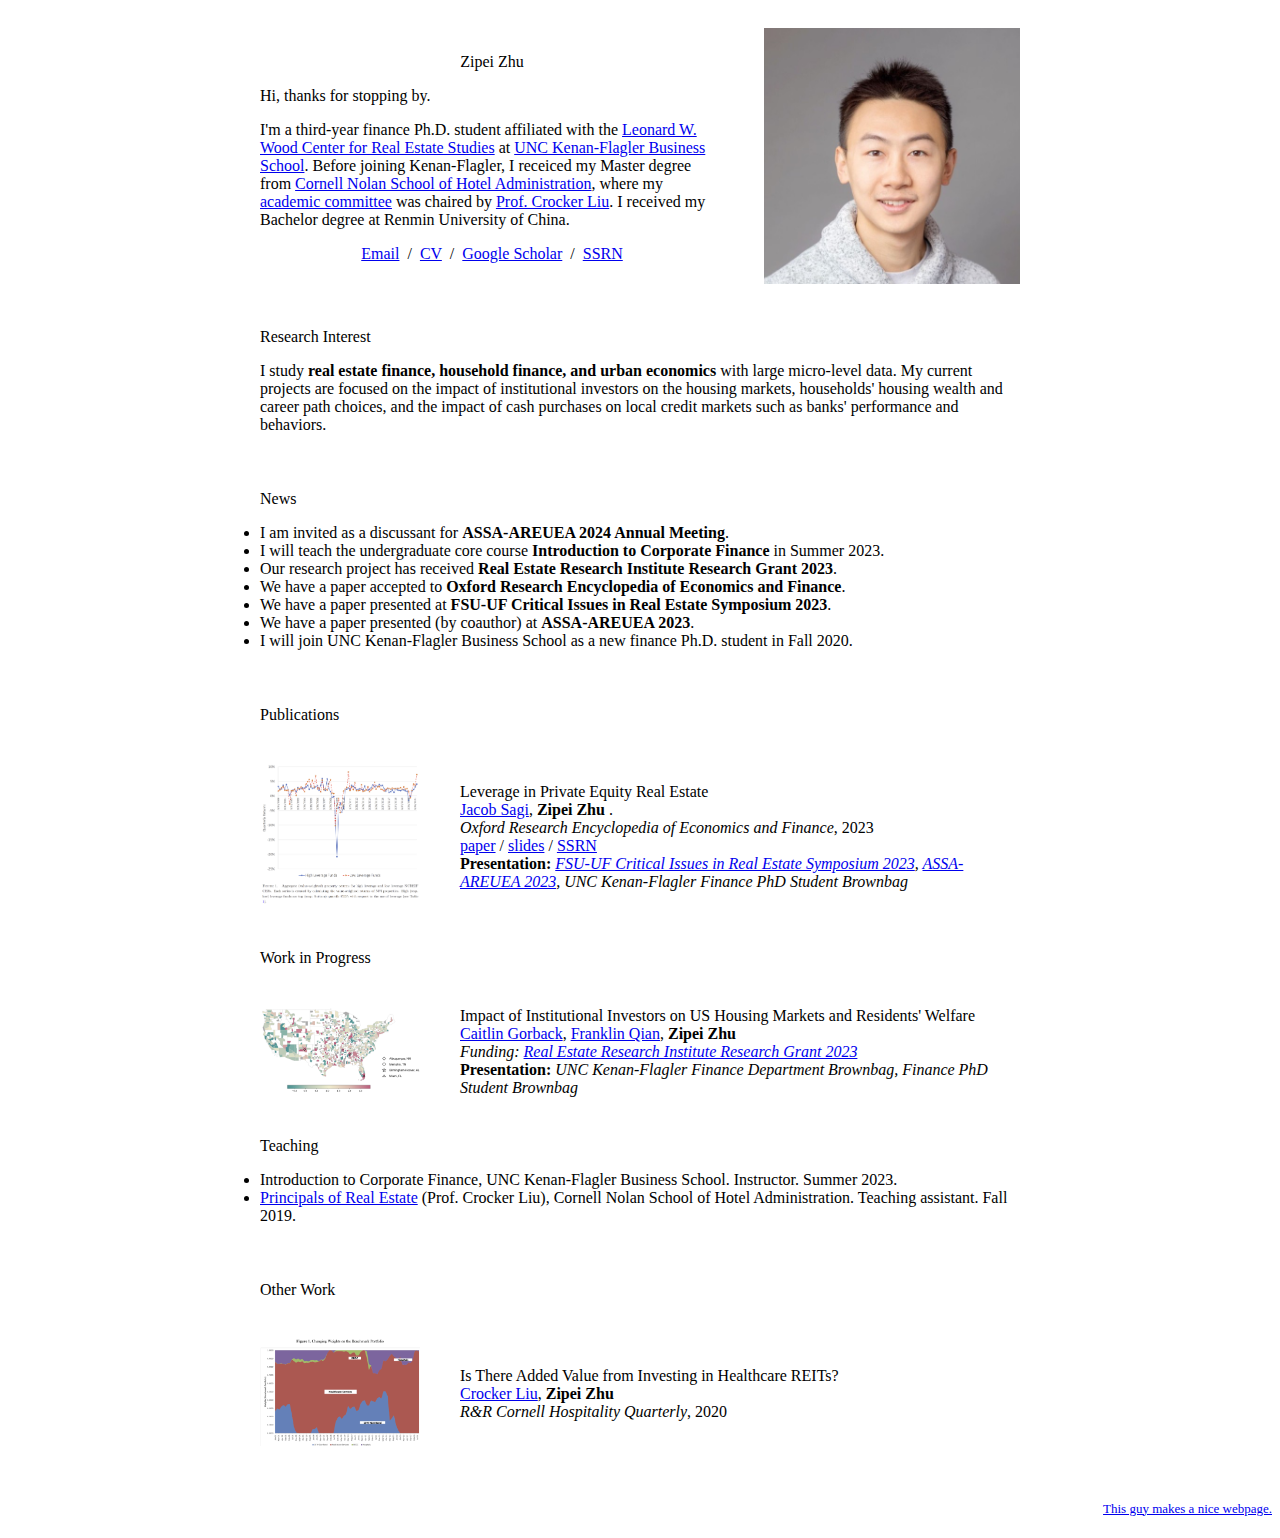
==== index.html @ 7a04b22f "zipei's webpage" ====
<!DOCTYPE HTML>
<html lang="en"><head><meta http-equiv="Content-Type" content="text/html; charset=UTF-8">

  <title>Zipei Zhu</title>

  <meta name="author" content="Zipei Zhu">
  <meta name="viewport" content="width=device-width, initial-scale=1">

  <link rel="stylesheet" type="text/css" href="stylesheet.css">
  <link rel="icon" type="image/png" href="images/seal_icon.png">
</head>

<body>
  <table style="width:100%;max-width:800px;border:0px;border-spacing:0px;border-collapse:separate;margin-right:auto;margin-left:auto;"><tbody>
    <tr style="padding:0px">
      <td style="padding:0px">
        <table style="width:100%;border:0px;border-spacing:0px;border-collapse:separate;margin-right:auto;margin-left:auto;"><tbody>
          <tr style="padding:0px">
            <td style="padding:2.5%;width:63%;vertical-align:middle">
              <p style="text-align:center">
                <name>Zipei Zhu</name>
              </p>
              <p>Hi, thanks for stopping by.
              </p>
              <p>
                I'm a third-year finance Ph.D. student affiliated with the <a href = "https://www.kenan-flagler.unc.edu/leonard-w-wood-center-for-real-estate-studies/">Leonard W. Wood Center for Real Estate Studies</a> at <a href = "https://www.kenan-flagler.unc.edu/">UNC Kenan-Flagler Business School</a>. Before joining Kenan-Flagler, I receiced my Master degree from <a href = "https://sha.cornell.edu/">Cornell Nolan School of Hotel Administration</a>, where my <a href = "https://ecommons.cornell.edu/handle/1813/102974">academic committee</a> was chaired by <a href = "https://sha.cornell.edu/faculty-research/faculty/chl62/">Prof. Crocker Liu</a>. I received my Bachelor degree at Renmin University of China</a>.
              </p>
              <p style="text-align:center">
                <a href="mailto:zipei_zhu@kenan-flagler.unc.edu">Email</a> &nbsp/&nbsp
                <a href="data/Zipei_Zhu_resume.pdf">CV</a> &nbsp/&nbsp
                <a href="https://scholar.google.com/citations?user=AWFfuxAAAAAJ&hl=en">Google Scholar</a> &nbsp/&nbsp
                <a href="https://papers.ssrn.com/sol3/cf_dev/AbsByAuth.cfm?per_id=3731613">SSRN</a>
              </p>
            </td>
            <td style="padding:2.5%;width:40%;max-width:40%">
              <a href="images/Zipei_Zhu.jpg"><img style="width:100%;max-width:100%" alt="profile photo" src="images/Zipei_Zhu.jpg" class="hoverZoomLink"></a>
            </td>
          </tr>
        </tbody></table>
        <table style="width:100%;border:0px;border-spacing:0px;border-collapse:separate;margin-right:auto;margin-left:auto;"><tbody>
            <tr>
            <td style="padding:20px;width:100%;vertical-align:middle">
              <heading>Research Interest</heading>
              <p>
                I study <strong>real estate finance, household finance, and urban economics</strong> with large micro-level data. My current projects are focused on the impact of institutional investors on the housing markets, households' housing wealth and career path choices, and the impact of cash purchases on local credit markets such as banks' performance and behaviors.
              </p>
            </td>
          </tr>
        </tbody></table>
        <table style="width:100%;border:0px;border-spacing:0px;border-collapse:separate;margin-right:auto;margin-left:auto;"><tbody>
            <tr>
            <td style="padding:20px;width:100%;vertical-align:middle">
              <heading>News</heading>
              <p>
                <li> I am invited as a discussant for <strong>ASSA-AREUEA 2024 Annual Meeting</strong>. </li>
                <li> I will teach the undergraduate core course <strong>Introduction to Corporate Finance</strong> in Summer 2023. </li>
                <li> Our research project has received <strong>Real Estate Research Institute Research Grant 2023</strong>. </li>
                <li> We have a paper accepted to <strong>Oxford Research Encyclopedia of Economics and Finance</strong>. </li>
                <li> We have a paper presented at <strong>FSU-UF Critical Issues in Real Estate Symposium 2023</strong>.
                <li> We have a paper presented (by coauthor) at <strong>ASSA-AREUEA 2023</strong>.
                <li> I will join UNC Kenan-Flagler Business School as a new finance Ph.D. student in Fall 2020. </li>
              </p>
            </td>
          </tr>
        </tbody></table>

        <table style="width:100%;border:0px;border-spacing:0px;border-collapse:separate;margin-right:auto;margin-left:auto;"><tbody>
            <tr>
            <td style="padding:20px;width:100%;vertical-align:middle">
              <heading>Publications</heading>
            </td>
          </tr>
        </tbody></table>

      <table style="width:100%;border:0px;border-spacing:0px;border-collapse:separate;margin-right:auto;margin-left:auto;"><tbody>

        <tr>
          <td style="padding:20px;width:25%;vertical-align:middle">
            <div>
              <img src='images/H1.png' width="160">
            </div>
          </td>
          <td style="padding:20px;width:75%;vertical-align:middle">
              <papertitle>Leverage in Private Equity Real Estate</papertitle>
            <br>
            <a href="https://www.kenan-flagler.unc.edu/faculty/directory/jacob-sagi/">Jacob Sagi</a>, <strong>Zipei Zhu</strong> .
            <br>
            <em>Oxford Research Encyclopedia of Economics and Finance</em>, 2023 </em>
            <br>
            <a href="papers/Sagi and Zhu (2023).pdf">paper</a> /
            <a href='slides/Sagi and Zhu (2023).pdf', target="_blank">slides</a> /
            <a href="https://papers.ssrn.com/sol3/papers.cfm?abstract_id=4061210">SSRN</a>
            <br>
            <strong>Presentation:</strong> <em><a href="https://www.areuea.org/index.php?option=com_dailyplanetblog&view=entry&year=2022&month=11&day=07&id=114:2023-fsu-uf-critical-issues-in-real-estate-symposium">FSU-UF Critical Issues in Real Estate Symposium 2023</a>, <a href="https://www.areuea.org/2023-areuea-assa-conference">ASSA-AREUEA 2023</a>, UNC Kenan-Flagler Finance PhD Student Brownbag</em>
          </td>
        </tr>
        </tbody></table>

        <table style="width:100%;border:0px;border-spacing:0px;border-collapse:separate;margin-right:auto;margin-left:auto;"><tbody>
            <tr>
            <td style="padding:20px;width:100%;vertical-align:middle">
              <heading>Work in Progress</heading>
            </td>
          </tr>
        </tbody></table>

      <table style="width:100%;border:0px;border-spacing:0px;border-collapse:separate;margin-right:auto;margin-left:auto;"><tbody>

        <tr>
          <td style="padding:20px;width:25%;vertical-align:middle">
            <div>
              <img src='images/growth.png' width="160">
            </div>
          </td>
          <td style="padding:20px;width:75%;vertical-align:middle">
              <papertitle>Impact of Institutional Investors on US Housing Markets and Residents' Welfare</papertitle>
            <br>
            <a href="https://www.caitlingorback.com/">Caitlin Gorback</a>, <a href="https://sites.google.com/view/fqian/home">Franklin Qian</a>, <strong>Zipei Zhu</strong>
            <!-- <br>
            <a href="https://papers.ssrn.com/sol3/papers.cfm?abstract_id=4061210">paper</a> /
            <a href="https://github.com/jialuli-luka/VLN-SIG">slides</a> /
            <a href="https://uncipc.org/index.php/publication/leverage-in-private-equity-real-estate/">website</a> -->
            <br>
            <em>Funding: <a href="https://www.reri.org/research/files/2023_reri_rfp.pdf">Real Estate Research Institute Research Grant 2023</a></em>
            <br>
            <strong>Presentation:</strong> <em>UNC Kenan-Flagler Finance Department Brownbag, Finance PhD Student Brownbag</em>
          </td>
        </tr>
        </tbody></table>



        <table style="width:100%;border:0px;border-spacing:0px;border-collapse:separate;margin-right:auto;margin-left:auto;"><tbody>
            <tr>
            <td style="padding:20px;width:100%;vertical-align:middle">
              <heading>Teaching</heading>
              <p>
                <li> Introduction to Corporate Finance, UNC Kenan-Flagler Business School. Instructor. Summer 2023. </li>
                <li> <a href="https://sha.cornell.edu/admissions-programs/undergraduate/academics/courses/real-estate/hadm6200/">Principals of Real Estate</a> (Prof. Crocker Liu), Cornell Nolan School of Hotel Administration. Teaching assistant. Fall 2019. </li>
              </p>
            </td>
          </tr>
        </tbody></table>

        <table style="width:100%;border:0px;border-spacing:0px;border-collapse:separate;margin-right:auto;margin-left:auto;"><tbody>
            <tr>
            <td style="padding:20px;width:100%;vertical-align:middle">
              <heading>Other Work</heading>
            </td>
          </tr>
        </tbody></table>

      <table style="width:100%;border:0px;border-spacing:0px;border-collapse:separate;margin-right:auto;margin-left:auto;"><tbody>

        <tr>
          <td style="padding:20px;width:25%;vertical-align:middle">
            <div>
              <img src='images/hospitality_reits.png' width="160">
            </div>
          </td>
          <td style="padding:20px;width:75%;vertical-align:middle">
              <papertitle>Is There Added Value from Investing in Healthcare REITs?</papertitle>
            <br>
            <a href="https://sha.cornell.edu/faculty-research/faculty/chl62/">Crocker Liu</a>, <strong>Zipei Zhu</strong>
            <br>
            <em>R&R Cornell Hospitality Quarterly</em>, 2020 </em>
            <!-- <br>
            <a href="https://papers.ssrn.com/sol3/papers.cfm?abstract_id=4061210">paper</a> /
            <a href="https://github.com/jialuli-luka/VLN-SIG">slides</a> /
            <a href="https://uncipc.org/index.php/publication/leverage-in-private-equity-real-estate/">website</a> -->
          </td>
        </tr>
        </tbody></table>

      </tbody></table>
    </tbody></table>
        <table style="width:100%;border:0px;border-spacing:0px;border-collapse:separate;margin-right:auto;margin-left:auto;"><tbody>
          <tr>
            <td style="padding:0px">
              <br>
              <p style="text-align:right;font-size:small;">
                <a href= "https://jonbarron.info/">This guy makes a nice webpage.</a>
              </p>
            </td>
          </tr>
        </tbody></table>
      </td>
    </tr>
  </table>
</body>

</html>
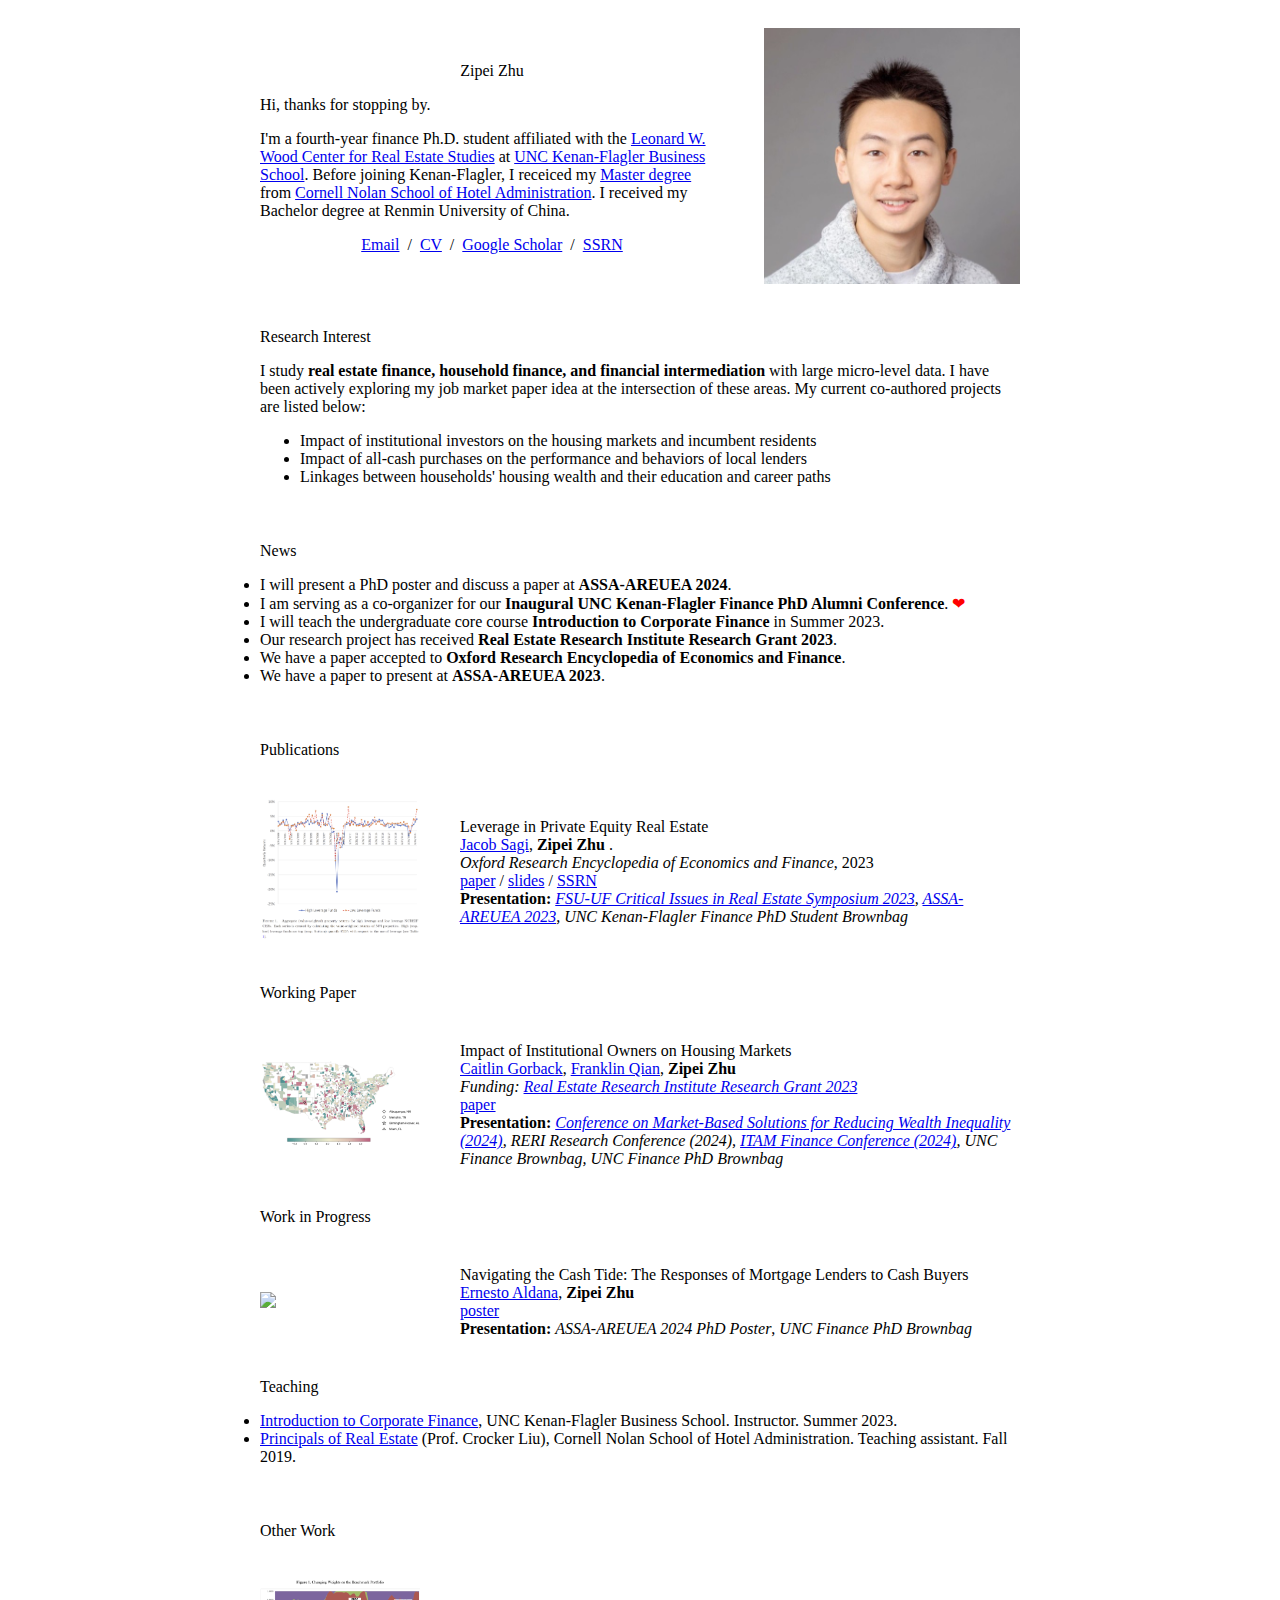
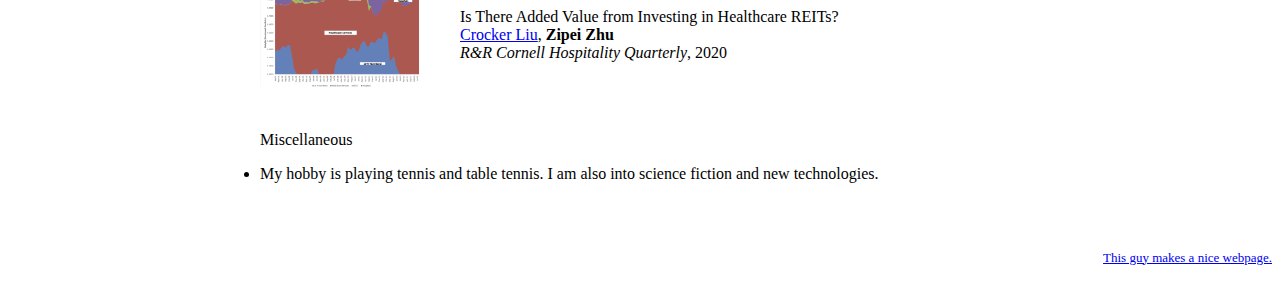
==== commit c1b73a2f: "Add files via upload" ====
--- a/index.html
+++ b/index.html
@@ -23,7 +23,7 @@
               <p>Hi, thanks for stopping by.
               </p>
               <p>
-                I'm a third-year finance Ph.D. student affiliated with the <a href = "https://www.kenan-flagler.unc.edu/leonard-w-wood-center-for-real-estate-studies/">Leonard W. Wood Center for Real Estate Studies</a> at <a href = "https://www.kenan-flagler.unc.edu/">UNC Kenan-Flagler Business School</a>. Before joining Kenan-Flagler, I receiced my Master degree from <a href = "https://sha.cornell.edu/">Cornell Nolan School of Hotel Administration</a>, where my <a href = "https://ecommons.cornell.edu/handle/1813/102974">academic committee</a> was chaired by <a href = "https://sha.cornell.edu/faculty-research/faculty/chl62/">Prof. Crocker Liu</a>. I received my Bachelor degree at Renmin University of China</a>.
+                I'm a fourth-year finance Ph.D. student affiliated with the <a href = "https://www.kenan-flagler.unc.edu/leonard-w-wood-center-for-real-estate-studies/">Leonard W. Wood Center for Real Estate Studies</a> at <a href = "https://www.kenan-flagler.unc.edu/">UNC Kenan-Flagler Business School</a>. Before joining Kenan-Flagler, I receiced my <a href = "https://ecommons.cornell.edu/handle/1813/102974">Master degree</a> from <a href = "https://sha.cornell.edu/">Cornell Nolan School of Hotel Administration</a>. I received my Bachelor degree at Renmin University of China.
               </p>
               <p style="text-align:center">
                 <a href="mailto:zipei_zhu@kenan-flagler.unc.edu">Email</a> &nbsp/&nbsp
@@ -42,7 +42,12 @@
             <td style="padding:20px;width:100%;vertical-align:middle">
               <heading>Research Interest</heading>
               <p>
-                I study <strong>real estate finance, household finance, and urban economics</strong> with large micro-level data. My current projects are focused on the impact of institutional investors on the housing markets, households' housing wealth and career path choices, and the impact of cash purchases on local credit markets such as banks' performance and behaviors.
+                I study <strong>real estate finance, household finance, and financial intermediation</strong> with large micro-level data. I have been actively exploring my job market paper idea at the intersection of these areas. My current co-authored projects are listed below:
+                <ul>
+                    <li>Impact of institutional investors on the housing markets and incumbent residents</li>
+                    <li>Impact of all-cash purchases on the performance and behaviors of local lenders</li>
+                    <li>Linkages between households' housing wealth and their education and career paths</li>
+                </ul>
               </p>
             </td>
           </tr>
@@ -52,13 +57,14 @@
             <td style="padding:20px;width:100%;vertical-align:middle">
               <heading>News</heading>
               <p>
-                <li> I am invited as a discussant for <strong>ASSA-AREUEA 2024 Annual Meeting</strong>. </li>
+                <li> I will present a PhD poster and discuss a paper at <strong>ASSA-AREUEA 2024</strong>. </li>
+                <li> I am serving as a co-organizer for our <strong>Inaugural UNC Kenan-Flagler Finance PhD Alumni Conference</strong>. <span style="color:#FF0000;">&#10084;</span> </li>
                 <li> I will teach the undergraduate core course <strong>Introduction to Corporate Finance</strong> in Summer 2023. </li>
                 <li> Our research project has received <strong>Real Estate Research Institute Research Grant 2023</strong>. </li>
                 <li> We have a paper accepted to <strong>Oxford Research Encyclopedia of Economics and Finance</strong>. </li>
-                <li> We have a paper presented at <strong>FSU-UF Critical Issues in Real Estate Symposium 2023</strong>.
-                <li> We have a paper presented (by coauthor) at <strong>ASSA-AREUEA 2023</strong>.
-                <li> I will join UNC Kenan-Flagler Business School as a new finance Ph.D. student in Fall 2020. </li>
+                <!-- <li> We have a paper presented at <strong>FSU-UF Critical Issues in Real Estate Symposium 2023</strong>. -->
+                <li> We have a paper to present at <strong>ASSA-AREUEA 2023</strong>.
+                <!-- <li> I will join UNC Kenan-Flagler Business School as a new finance Ph.D. student in Fall 2020. </li> -->
               </p>
             </td>
           </tr>
@@ -99,7 +105,7 @@
         <table style="width:100%;border:0px;border-spacing:0px;border-collapse:separate;margin-right:auto;margin-left:auto;"><tbody>
             <tr>
             <td style="padding:20px;width:100%;vertical-align:middle">
-              <heading>Work in Progress</heading>
+              <heading>Working Paper</heading>
             </td>
           </tr>
         </tbody></table>
@@ -113,7 +119,7 @@
             </div>
           </td>
           <td style="padding:20px;width:75%;vertical-align:middle">
-              <papertitle>Impact of Institutional Investors on US Housing Markets and Residents' Welfare</papertitle>
+              <papertitle>Impact of Institutional Owners on Housing Markets</papertitle>
             <br>
             <a href="https://www.caitlingorback.com/">Caitlin Gorback</a>, <a href="https://sites.google.com/view/fqian/home">Franklin Qian</a>, <strong>Zipei Zhu</strong>
             <!-- <br>
@@ -121,13 +127,51 @@
             <a href="https://github.com/jialuli-luka/VLN-SIG">slides</a> /
             <a href="https://uncipc.org/index.php/publication/leverage-in-private-equity-real-estate/">website</a> -->
             <br>
-            <em>Funding: <a href="https://www.reri.org/research/files/2023_reri_rfp.pdf">Real Estate Research Institute Research Grant 2023</a></em>
-            <br>
-            <strong>Presentation:</strong> <em>UNC Kenan-Flagler Finance Department Brownbag, Finance PhD Student Brownbag</em>
-          </td>
-        </tr>
-        </tbody></table>
-
+            <em>Funding: <a href="https://www.reri.org/research/funded.cfm">Real Estate Research Institute Research Grant 2023</a></em>
+            <br>
+            <a href="papers/DraftLTRs_CQZ_Feb2024.pdf">paper</a>
+            <br>
+            <strong>Presentation:</strong> <em><a href="https://www.ssrn.com/index.cfm/en/janda/announcement/?id=14533">Conference on Market-Based Solutions for Reducing Wealth Inequality (2024)</a>, RERI Research Conference (2024), </strong> <em><a href="https://www.itamfin.com/">ITAM Finance Conference (2024)</a>, UNC Finance Brownbag, UNC Finance PhD Brownbag</em>
+          </td>
+        </tr>
+        </tbody></table>
+
+
+        <table style="width:100%;border:0px;border-spacing:0px;border-collapse:separate;margin-right:auto;margin-left:auto;"><tbody>
+            <tr>
+            <td style="padding:20px;width:100%;vertical-align:middle">
+              <heading>Work in Progress</heading>
+            </td>
+          </tr>
+        </tbody></table>
+
+      <table style="width:100%;border:0px;border-spacing:0px;border-collapse:separate;margin-right:auto;margin-left:auto;"><tbody>
+
+        <tr>
+          <td style="padding:20px;width:25%;vertical-align:middle">
+            <div>
+              <img src='images/time_series_cp_tract.png' width="160">
+            </div>
+          </td>
+          <td style="padding:20px;width:75%;vertical-align:middle">
+              <papertitle>Navigating the Cash Tide: The Responses of Mortgage Lenders to Cash Buyers</papertitle>
+            <br>
+            <a href="https://ernestoaldana.com/">Ernesto Aldana</a>, <strong>Zipei Zhu</strong>
+            <br>
+            <a href="papers/Aldana_Zhu_2023_poster.pdf">poster</a>
+            <!-- <a href='slides/Sagi and Zhu (2023).pdf', target="_blank">slides</a> / -->
+            <!-- <a href="https://papers.ssrn.com/sol3/papers.cfm?abstract_id=4061210">SSRN</a> -->
+            <!-- <br>
+            <a href="https://papers.ssrn.com/sol3/papers.cfm?abstract_id=4061210">paper</a> /
+            <a href="https://github.com/jialuli-luka/VLN-SIG">slides</a> /
+            <a href="https://uncipc.org/index.php/publication/leverage-in-private-equity-real-estate/">website</a> -->
+            <!-- <br> -->
+            <!-- <em>Funding: <a href="https://www.reri.org/research/funded.cfm">Real Estate Research Institute Research Grant 2023</a></em> -->
+            <br>
+            <strong>Presentation:</strong> <em>ASSA-AREUEA 2024 PhD Poster</em>, <em>UNC Finance PhD Brownbag</em>
+          </td>
+        </tr>
+        </tbody></table>
 
 
         <table style="width:100%;border:0px;border-spacing:0px;border-collapse:separate;margin-right:auto;margin-left:auto;"><tbody>
@@ -135,7 +179,7 @@
             <td style="padding:20px;width:100%;vertical-align:middle">
               <heading>Teaching</heading>
               <p>
-                <li> Introduction to Corporate Finance, UNC Kenan-Flagler Business School. Instructor. Summer 2023. </li>
+                <li> <a href="data/Summer 2023 BUSI 408.pdf">Introduction to Corporate Finance</a>, UNC Kenan-Flagler Business School. Instructor. Summer 2023. </li>
                 <li> <a href="https://sha.cornell.edu/admissions-programs/undergraduate/academics/courses/real-estate/hadm6200/">Principals of Real Estate</a> (Prof. Crocker Liu), Cornell Nolan School of Hotel Administration. Teaching assistant. Fall 2019. </li>
               </p>
             </td>
@@ -172,6 +216,19 @@
         </tr>
         </tbody></table>
 
+
+        <table style="width:100%;border:0px;border-spacing:0px;border-collapse:separate;margin-right:auto;margin-left:auto;"><tbody>
+            <tr>
+            <td style="padding:20px;width:100%;vertical-align:middle">
+              <heading>Miscellaneous</heading>
+              <p>
+                <li> My hobby is playing tennis and table tennis. I am also into science fiction and new technologies. </li>
+              </p>
+            </td>
+          </tr>
+        </tbody></table>
+
+
       </tbody></table>
     </tbody></table>
         <table style="width:100%;border:0px;border-spacing:0px;border-collapse:separate;margin-right:auto;margin-left:auto;"><tbody>
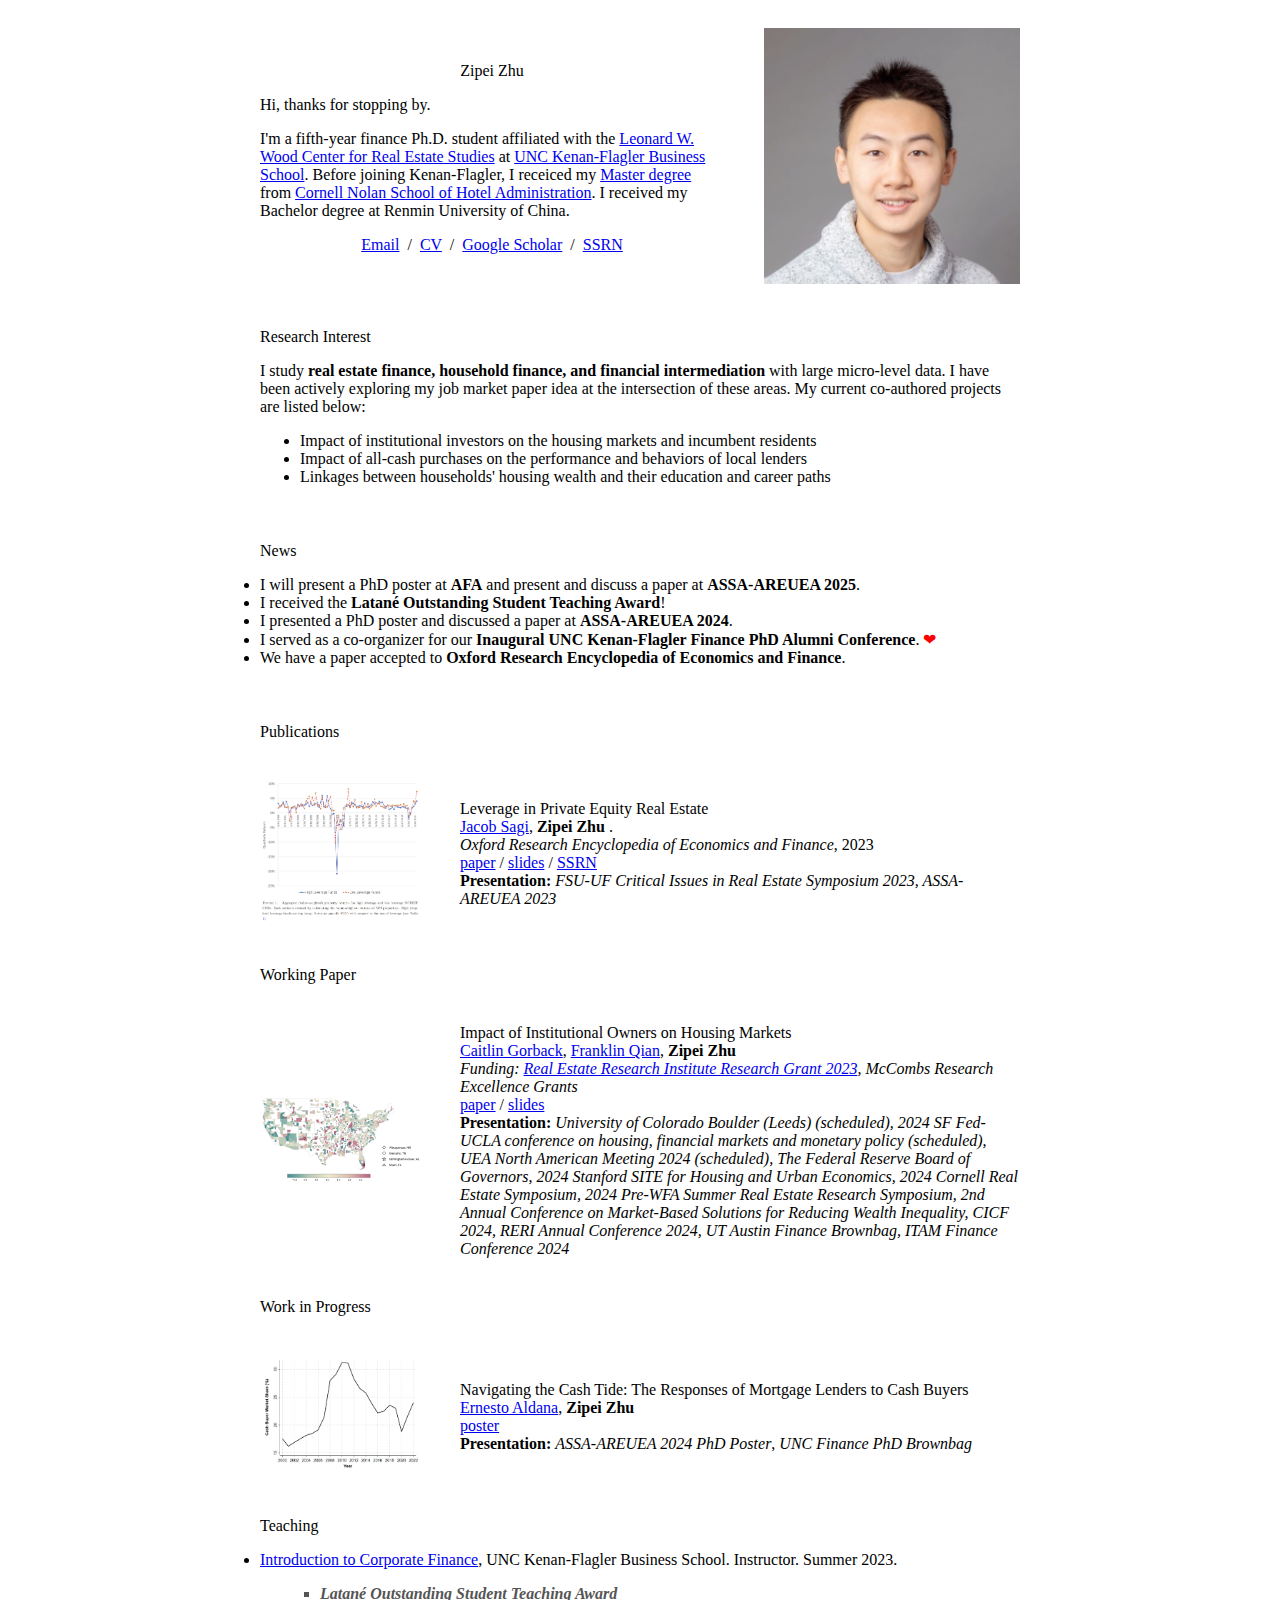
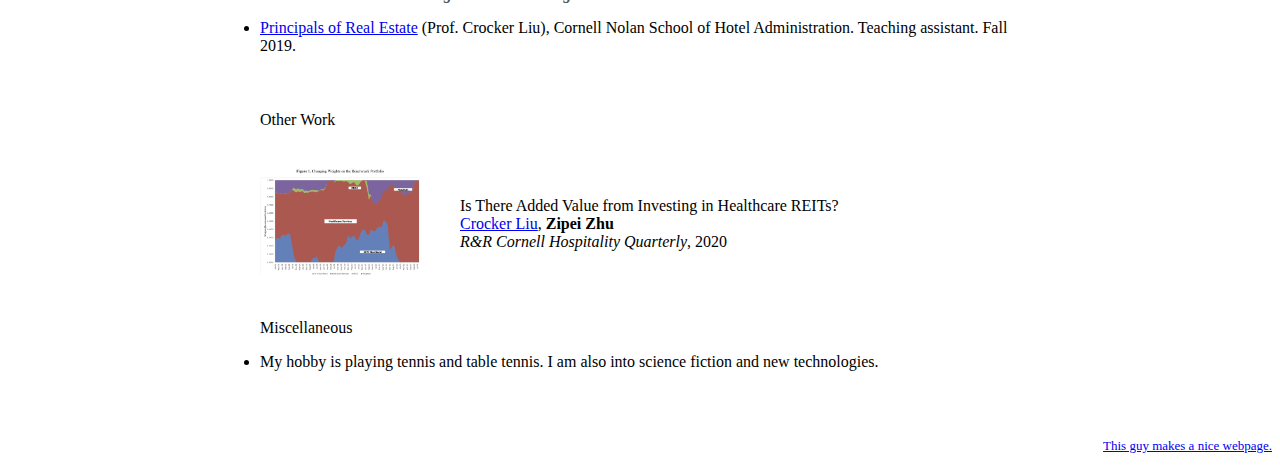
==== commit 791a38d4: "9.19" ====
--- a/index.html
+++ b/index.html
@@ -23,11 +23,11 @@
               <p>Hi, thanks for stopping by.
               </p>
               <p>
-                I'm a fourth-year finance Ph.D. student affiliated with the <a href = "https://www.kenan-flagler.unc.edu/leonard-w-wood-center-for-real-estate-studies/">Leonard W. Wood Center for Real Estate Studies</a> at <a href = "https://www.kenan-flagler.unc.edu/">UNC Kenan-Flagler Business School</a>. Before joining Kenan-Flagler, I receiced my <a href = "https://ecommons.cornell.edu/handle/1813/102974">Master degree</a> from <a href = "https://sha.cornell.edu/">Cornell Nolan School of Hotel Administration</a>. I received my Bachelor degree at Renmin University of China.
+                I'm a fifth-year finance Ph.D. student affiliated with the <a href = "https://www.kenan-flagler.unc.edu/leonard-w-wood-center-for-real-estate-studies/">Leonard W. Wood Center for Real Estate Studies</a> at <a href = "https://www.kenan-flagler.unc.edu/">UNC Kenan-Flagler Business School</a>. Before joining Kenan-Flagler, I receiced my <a href = "https://ecommons.cornell.edu/handle/1813/102974">Master degree</a> from <a href = "https://sha.cornell.edu/">Cornell Nolan School of Hotel Administration</a>. I received my Bachelor degree at Renmin University of China.
               </p>
               <p style="text-align:center">
                 <a href="mailto:zipei_zhu@kenan-flagler.unc.edu">Email</a> &nbsp/&nbsp
-                <a href="data/Zipei_Zhu_resume.pdf">CV</a> &nbsp/&nbsp
+                <a href="data/ZipeiZhu_CV_OnePage.pdf">CV</a> &nbsp/&nbsp
                 <a href="https://scholar.google.com/citations?user=AWFfuxAAAAAJ&hl=en">Google Scholar</a> &nbsp/&nbsp
                 <a href="https://papers.ssrn.com/sol3/cf_dev/AbsByAuth.cfm?per_id=3731613">SSRN</a>
               </p>
@@ -57,13 +57,15 @@
             <td style="padding:20px;width:100%;vertical-align:middle">
               <heading>News</heading>
               <p>
-                <li> I will present a PhD poster and discuss a paper at <strong>ASSA-AREUEA 2024</strong>. </li>
-                <li> I am serving as a co-organizer for our <strong>Inaugural UNC Kenan-Flagler Finance PhD Alumni Conference</strong>. <span style="color:#FF0000;">&#10084;</span> </li>
-                <li> I will teach the undergraduate core course <strong>Introduction to Corporate Finance</strong> in Summer 2023. </li>
-                <li> Our research project has received <strong>Real Estate Research Institute Research Grant 2023</strong>. </li>
+                <li> I will present a PhD poster at <strong>AFA</strong> and present and discuss a paper at <strong>ASSA-AREUEA 2025</strong>. </li>
+                <li> I received the <strong>Latané Outstanding Student Teaching Award</strong>! </li>
+                <li> I presented a PhD poster and discussed a paper at <strong>ASSA-AREUEA 2024</strong>. </li>
+                <li> I served as a co-organizer for our <strong>Inaugural UNC Kenan-Flagler Finance PhD Alumni Conference</strong>. <span style="color:#FF0000;">&#10084;</span> </li>
+                <!-- <li> I will teach the undergraduate core course <strong>Introduction to Corporate Finance</strong> in Summer 2023. </li> -->
+                <!-- <li> Our research project has received <strong>Real Estate Research Institute Research Grant 2023</strong>. </li> -->
                 <li> We have a paper accepted to <strong>Oxford Research Encyclopedia of Economics and Finance</strong>. </li>
                 <!-- <li> We have a paper presented at <strong>FSU-UF Critical Issues in Real Estate Symposium 2023</strong>. -->
-                <li> We have a paper to present at <strong>ASSA-AREUEA 2023</strong>.
+                <!-- <li> We have a paper to present at <strong>ASSA-AREUEA 2023</strong>. -->
                 <!-- <li> I will join UNC Kenan-Flagler Business School as a new finance Ph.D. student in Fall 2020. </li> -->
               </p>
             </td>
@@ -97,7 +99,7 @@
             <a href='slides/Sagi and Zhu (2023).pdf', target="_blank">slides</a> /
             <a href="https://papers.ssrn.com/sol3/papers.cfm?abstract_id=4061210">SSRN</a>
             <br>
-            <strong>Presentation:</strong> <em><a href="https://www.areuea.org/index.php?option=com_dailyplanetblog&view=entry&year=2022&month=11&day=07&id=114:2023-fsu-uf-critical-issues-in-real-estate-symposium">FSU-UF Critical Issues in Real Estate Symposium 2023</a>, <a href="https://www.areuea.org/2023-areuea-assa-conference">ASSA-AREUEA 2023</a>, UNC Kenan-Flagler Finance PhD Student Brownbag</em>
+            <strong>Presentation:</strong> <em>FSU-UF Critical Issues in Real Estate Symposium 2023, ASSA-AREUEA 2023</em>
           </td>
         </tr>
         </tbody></table>
@@ -127,11 +129,12 @@
             <a href="https://github.com/jialuli-luka/VLN-SIG">slides</a> /
             <a href="https://uncipc.org/index.php/publication/leverage-in-private-equity-real-estate/">website</a> -->
             <br>
-            <em>Funding: <a href="https://www.reri.org/research/funded.cfm">Real Estate Research Institute Research Grant 2023</a></em>
-            <br>
-            <a href="papers/DraftLTRs_CQZ_Feb2024.pdf">paper</a>
-            <br>
-            <strong>Presentation:</strong> <em><a href="https://www.ssrn.com/index.cfm/en/janda/announcement/?id=14533">Conference on Market-Based Solutions for Reducing Wealth Inequality (2024)</a>, RERI Research Conference (2024), </strong> <em><a href="https://www.itamfin.com/">ITAM Finance Conference (2024)</a>, UNC Finance Brownbag, UNC Finance PhD Brownbag</em>
+            <em>Funding: <a href="https://www.reri.org/research/funded.cfm">Real Estate Research Institute Research Grant 2023</a>, McCombs Research Excellence Grants</em>
+            <br>
+            <a href="papers/GQZSep2024.pdf">paper</a> /
+            <a href='slides/GQZSep2024_slides.pdf', target="_blank">slides</a>
+            <br>
+            <strong>Presentation:</strong> <em> University of Colorado Boulder (Leeds) (scheduled), 2024 SF Fed-UCLA conference on housing, financial markets and monetary policy (scheduled), UEA North American Meeting 2024 (scheduled), The Federal Reserve Board of Governors, 2024 Stanford SITE for Housing and Urban Economics, 2024 Cornell Real Estate Symposium, 2024 Pre-WFA Summer Real Estate Research Symposium, 2nd Annual Conference on Market-Based Solutions for Reducing Wealth Inequality, CICF 2024, RERI Annual Conference 2024, UT Austin Finance Brownbag, ITAM Finance Conference 2024</a></em>
           </td>
         </tr>
         </tbody></table>
@@ -174,12 +177,26 @@
         </tbody></table>
 
 
+        <style>
+          /* Custom style for sub-bullets */
+          .sub-bullet {
+            list-style-type: square; /* Change bullet shape */
+            margin-left: 20px; /* Indent the sub-bullet */
+            color: #555555; /* Change the text color */
+            font-style: italic; /* Make the text italic */
+          }
+        </style>
+
         <table style="width:100%;border:0px;border-spacing:0px;border-collapse:separate;margin-right:auto;margin-left:auto;"><tbody>
             <tr>
             <td style="padding:20px;width:100%;vertical-align:middle">
               <heading>Teaching</heading>
               <p>
-                <li> <a href="data/Summer 2023 BUSI 408.pdf">Introduction to Corporate Finance</a>, UNC Kenan-Flagler Business School. Instructor. Summer 2023. </li>
+                <li> <a href="data/Summer 2023 BUSI 408.pdf">Introduction to Corporate Finance</a>, UNC Kenan-Flagler Business School. Instructor. Summer 2023.
+                    <ul class="sub-bullet"> <li> <strong>Latané Outstanding Student Teaching Award</strong> </li>
+                    </ul>
+                </li>
+
                 <li> <a href="https://sha.cornell.edu/admissions-programs/undergraduate/academics/courses/real-estate/hadm6200/">Principals of Real Estate</a> (Prof. Crocker Liu), Cornell Nolan School of Hotel Administration. Teaching assistant. Fall 2019. </li>
               </p>
             </td>
